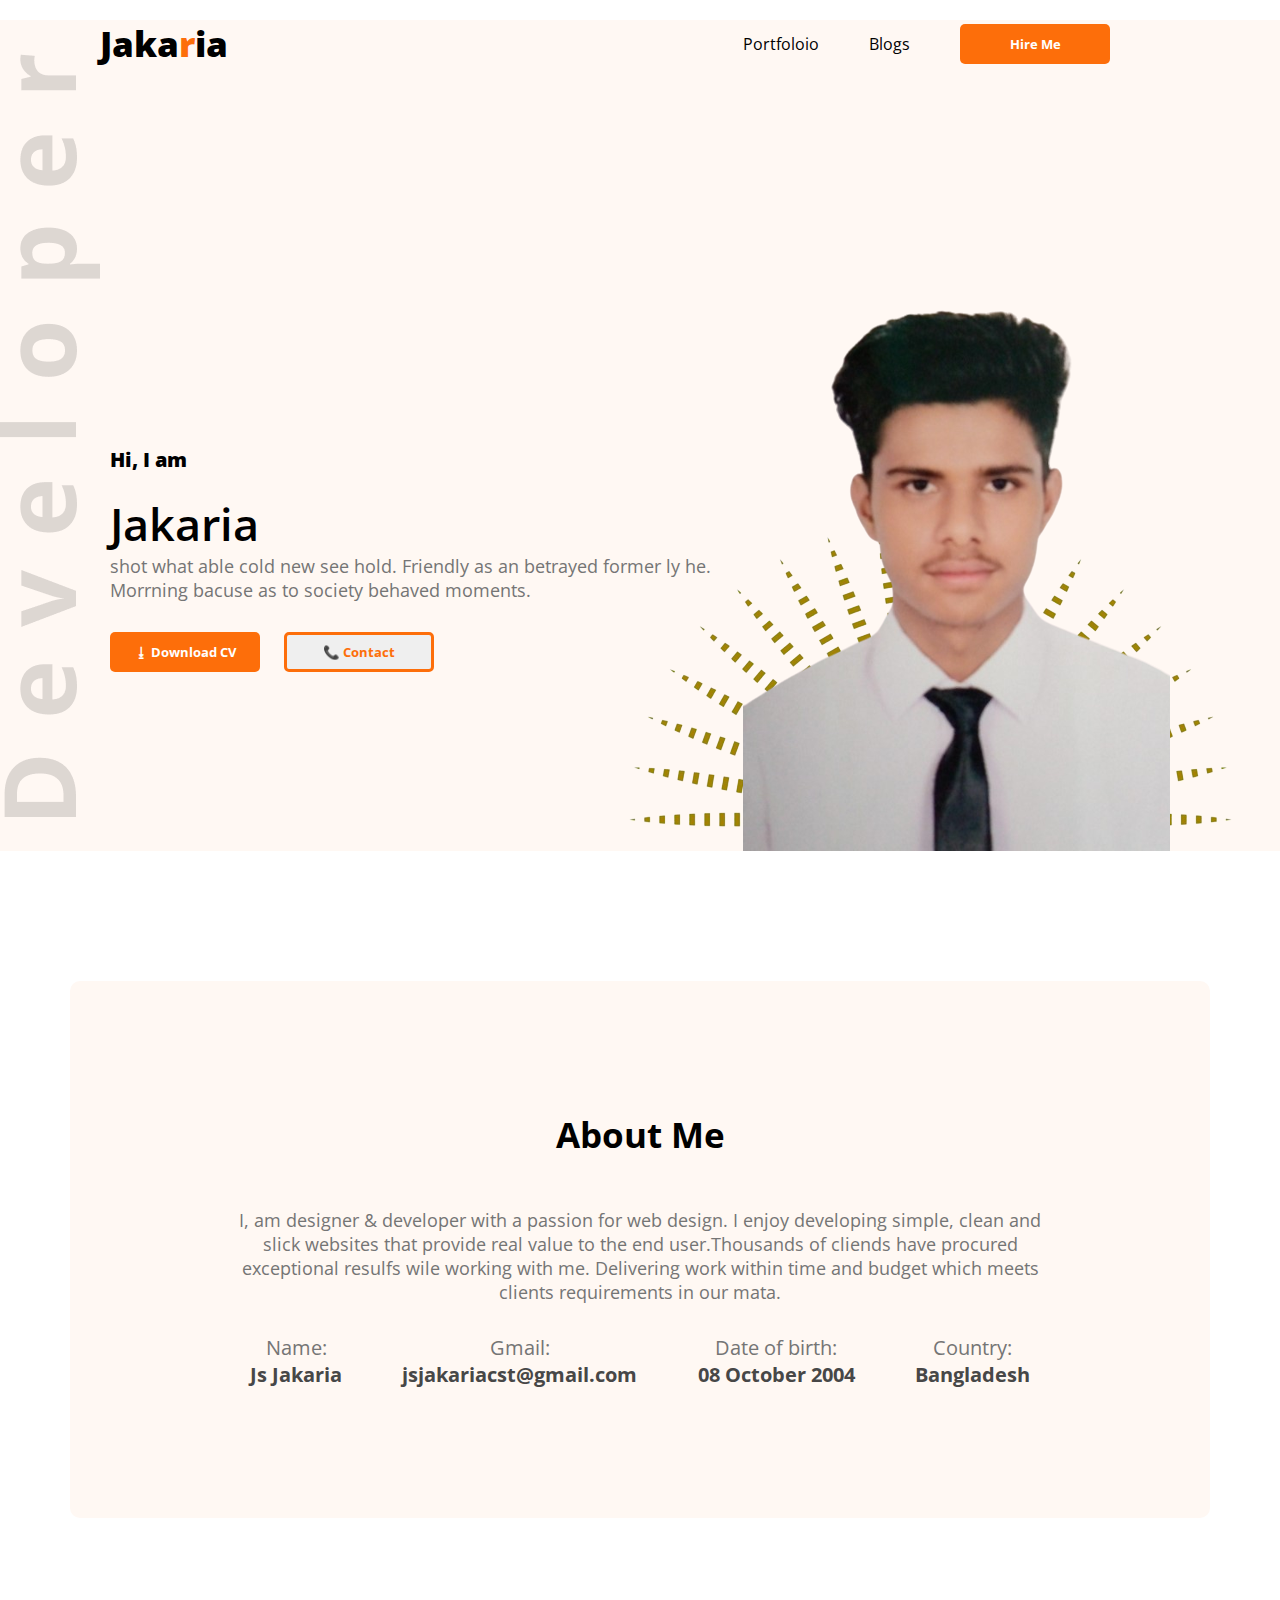
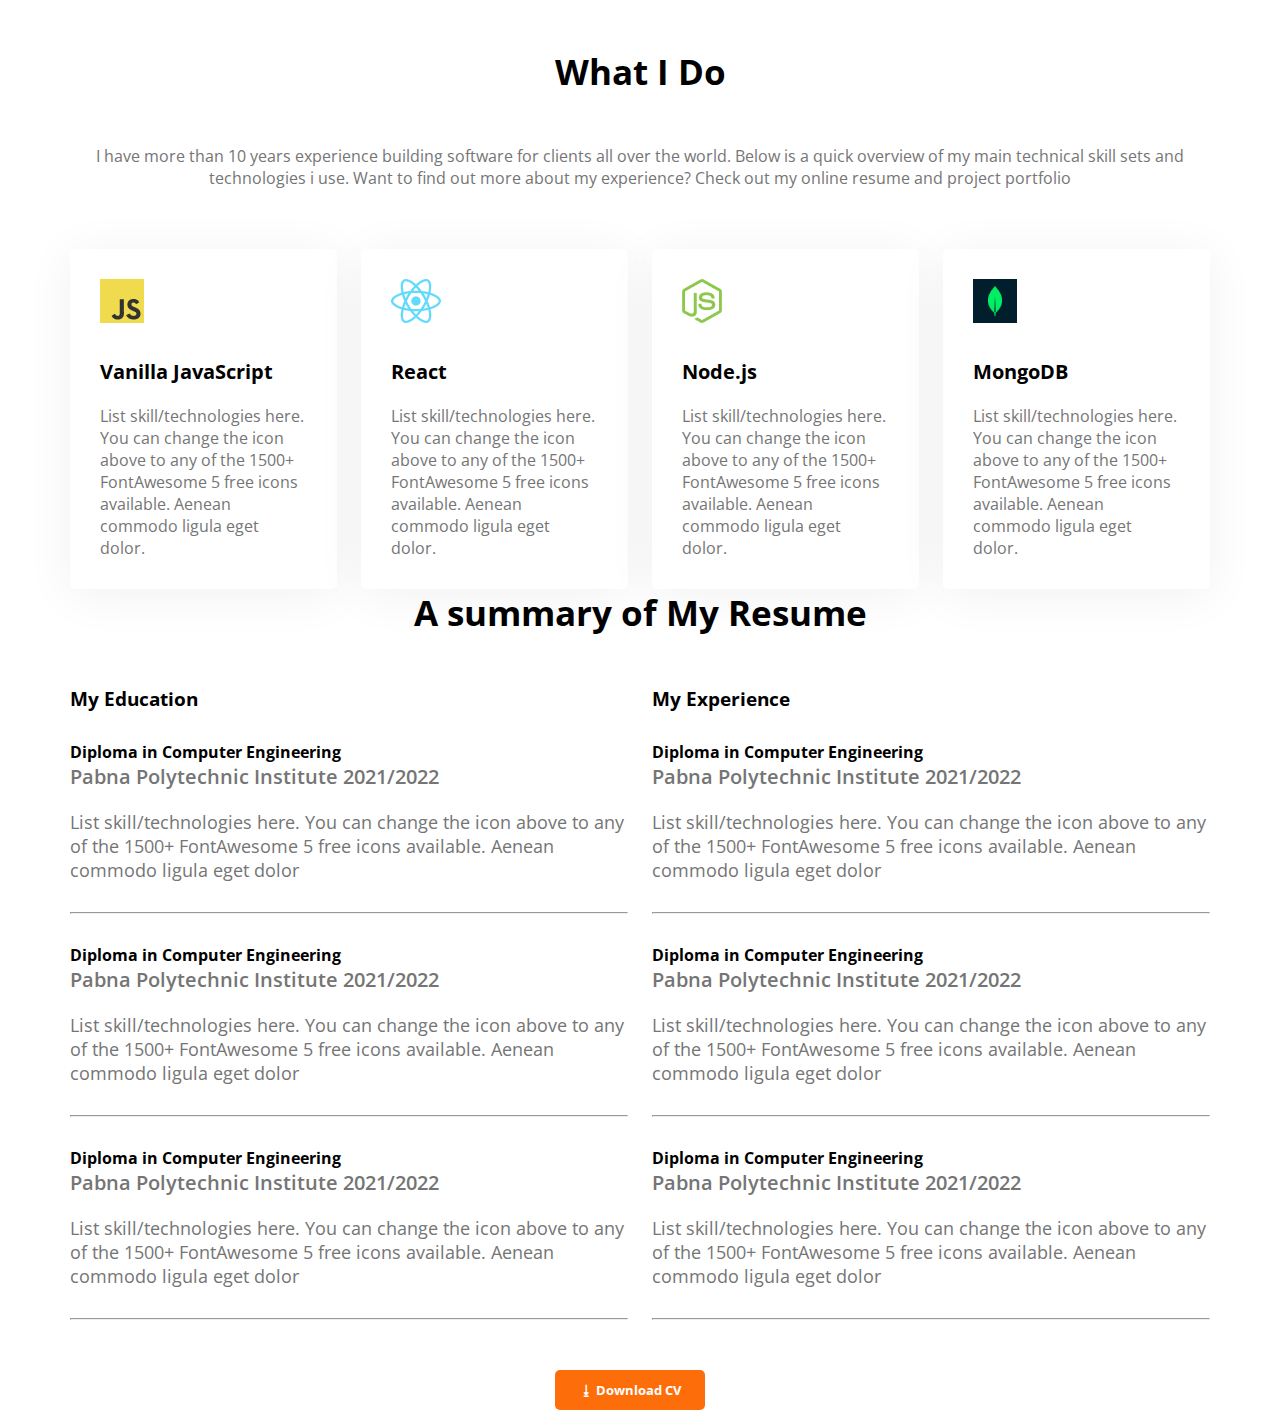
==== porflio.html @ c65d4310 "first commit" ====
<!DOCTYPE html>
<html lang="en">
<head>
    <meta charset="UTF-8">
    <meta http-equiv="X-UA-Compatible" content="IE=edge">
    <meta name="viewport" content="width=device-width, initial-scale=1.0">
    <title>Jakaria</title>
    <link rel="preconnect" href="https://fonts.googleapis.com"><link rel="preconnect" href="https://fonts.gstatic.com" crossorigin><link href="https://fonts.googleapis.com/css2?family=Open+Sans:wght@400;500&family=Tiro+Gurmukhi&display=swap" rel="stylesheet">

    <link rel="stylesheet" href="style.css">
</head>
<body>
    <header class="header">
        <nav>
            
            <h2 class="nav-title">Jaka<span class="text-primary">r</span>ia</h2>
            <ul>
                <li>Portfoloio</li>
                <li>Blogs</li>
                <li><button class="btn"> Hire Me </button></li>
            </ul>
        </nav>
        <!-- header banner -->
        <div class="banner">
            <div>
                <h3 class="sub-title">Hi, I am </h3>
                <h1 class="banner-title">Jakaria</h1>
                <p class="description">shot what able cold new see hold. Friendly as an betrayed former  ly he. Morrning bacuse as to society behaved moments.</p>
                <button class="btn">&#11123; Download CV </button>
                <button class="btn2">	
                    &#128222; Contact </button>
            </div>
            <img src="/remove .png" alt="">
        </div>
    </header>

    <main class="main">
        <section class="about">
            <h3 class="section-title"> About Me</h3>
            <p class="section-description"> I, am designer & developer with a passion for web design. I enjoy developing simple, clean and slick websites that provide real value to the end user.Thousands of cliends have procured exceptional resulfs wile working with me. Delivering  work within time and budget which meets clients requirements in our mata. </p>
             <div class="about-info-container">
                <div class="about-info">
                    <p class="info-title">Name:</p>
                    <p class="info-description">Js Jakaria </p>
                </div>
                <div class="about-info">
                    <p class="info-title">Gmail:</p>
                    <p class="info-description">jsjakariacst@gmail.com </p>
                </div>
                <div class="about-info">
                    <p class="info-title">Date of birth:</p>
                    <p class="info-description">08 October 2004</p>
                </div>
                <div class="about-info">
                    <p class="info-title">Country:</p>
                    <p class="info-description">Bangladesh </p>
                </div>
             </div> 
        </section>
        <!-- what i do section -->
        <section class="what-id-do">
            <h3 class="section-title"> What I Do</h3>
            <p class="section-description1">I have more than 10 years experience building software for clients all over the world. Below is a quick 
                overview of my main technical skill sets and technologies i use. Want to find out more about my experience? 
                Check out my online resume and project portfolio</p>
            <!-- .skills-container>.skill*4>img+p.skill-title+p.skill-description>lorem15 -->
            <div class="skills-container">
                <div class="skill">
                    <img src="/icons socile/js.png" alt="">
                    <p class="skill-title">Vanilla JavaScript</p>
                    <p class="skill-description">List skill/technologies 
                        here. You can change the 
                        icon above to any of the 
                        1500+ FontAwesome 5 
                        free icons available. 
                        Aenean commodo ligula 
                        eget dolor.</p>
                </div>
                <div class="skill">
                    <img src="/icons socile/react.png" alt="">
                    <p class="skill-title">React</p>
                    <p class="skill-description">List skill/technologies 
                        here. You can change the 
                        icon above to any of the 
                        1500+ FontAwesome 5 
                        free icons available. 
                        Aenean commodo ligula 
                        eget dolor.</p>
                </div>
                <div class="skill">
                    <img src="/icons socile/nodejs.png" alt="">
                    <p class="skill-title">Node.js</p>
                    <p class="skill-description">List skill/technologies 
                        here. You can change the 
                        icon above to any of the 
                        1500+ FontAwesome 5 
                        free icons available. 
                        Aenean commodo ligula 
                        eget dolor.</p>
                </div>
                <div class="skill">
                    <img src="/icons socile/mongo.png" alt="">
                    <p class="skill-title">MongoDB</p>
                    <p class="skill-description">List skill/technologies 
                        here. You can change the 
                        icon above to any of the 
                        1500+ FontAwesome 5 
                        free icons available. 
                        Aenean commodo ligula 
                        eget dolor.</p>
                </div>
            </div>
        </section>
        <!-- Resume section -->
       <section class="resume">
         <h3 class="section-title">A summary of My Resume</h3>
         <div class="selection-contion">
            <div>
               <h3 class="resume-title">My Education</h3>
               <div class="resume-item">                
                <h4 class="item">Diploma in Computer Engineering</h4>
                <h5 class="sub-title">Pabna Polytechnic Institute  2021/2022</h5>
                <p class="description">List skill/technologies here. You can change the icon above 
                    to any of the 1500+ FontAwesome 5 free icons available. Aenean 
                    commodo ligula eget dolor</p>
            </div>
            <hr>
               <div class="resume-item">                
                <h4 class="item">Diploma in Computer Engineering</h4>
                <h5 class="sub-title">Pabna Polytechnic Institute  2021/2022</h5>
                <p class="description">List skill/technologies here. You can change the icon above 
                    to any of the 1500+ FontAwesome 5 free icons available. Aenean 
                    commodo ligula eget dolor</p>
            </div>
            <hr>
               <div class="resume-item">                
                <h4 class="item">Diploma in Computer Engineering</h4>
                <h5 class="sub-title">Pabna Polytechnic Institute  2021/2022</h5>
                <p class="description">List skill/technologies here. You can change the icon above 
                    to any of the 1500+ FontAwesome 5 free icons available. Aenean 
                    commodo ligula eget dolor</p>
            </div>
            <hr>
         </div>
                     
            <div>
                <h3 class="resume-title">My Experience</h3>
                <div class="resume-item">                
                    <h4 class="item">Diploma in Computer Engineering</h4>
                    <h5 class="sub-title">Pabna Polytechnic Institute  2021/2022</h5>
                    <p class="description">List skill/technologies here. You can change the icon above 
                        to any of the 1500+ FontAwesome 5 free icons available. Aenean 
                        commodo ligula eget dolor</p>
                </div>
                <hr>
                <div class="resume-item">                
                    <h4 class="item">Diploma in Computer Engineering</h4>
                    <h5 class="sub-title">Pabna Polytechnic Institute  2021/2022</h5>
                    <p class="description">List skill/technologies here. You can change the icon above 
                        to any of the 1500+ FontAwesome 5 free icons available. Aenean 
                        commodo ligula eget dolor</p>
                </div>
                <hr>
                <div class="resume-item">                
                    <h4 class="item">Diploma in Computer Engineering</h4>
                    <h5 class="sub-title">Pabna Polytechnic Institute  2021/2022</h5>
                    <p class="description">List skill/technologies here. You can change the icon above 
                        to any of the 1500+ FontAwesome 5 free icons available. Aenean 
                        commodo ligula eget dolor</p>
                </div>
                <hr>
            </div>
            </div>
            <div class="resume-btn">
                <button class="btn">&#11123; Download CV </button>
            </div>
      </section>
    </main>
   
</body>
</html>
---- style.css ----
* {
    margin: 0;
    font-family: 'Open Sans', sans-serif;
}
.header{
    background-color: #fff8f3;
    background-image:url(/bg.png),url(/developer.png);
    background-repeat:no-repeat;    
    background-position: bottom right,left;
    

}
/* header and navigation styles */
.nav-title{
    font-weight: 800;
    font-size: 45px;

}
.text-primary {
    color: #fd6e0a;

}
nav {
    display: flex;
    justify-content: space-between;
    margin: 20px 150px 200px 100px;
}
.nav-title{
    font-weight: 800;
    font-size: 35px;
}
nav ul{
display: flex;
align-items: center;

}
nav li{
    list-style: none;
    margin-left: 50px;
    
}
.btn {
    background-color: #fd6e0a;
    border: none;
    border-radius: 5px; 
    font-weight: 700;
    font-size: 85;   
    height: 40px;
    width: 150px;
    color: white;
 margin-right: 20px;
    
}
.btn2{
    border: #fd6e0a;
    border-style: solid;
    color: #fd6e0a;
    border-radius: 5px; 
    font-weight: 700;
    font-size: 85;   
    height: 40px;
    width: 150px;
    
    /* color: white; */
}

/* banner  */
.banner{
    display: flex;
    align-items: center;
    margin: 0 110px;
}
.banner-title{
    font-weight: 600;
    font-size: 45px;
}

.sub-title{
    font-weight: 800;
    font-size: 20px;
     margin-bottom: 20px ;  
}
.description{
    color: #757575;
    font-size: 18px;
    margin-bottom: 30px;
}

/* main section */
.main{
    max-width: 1140px ;
    margin: 0 auto;
}
/*  about section style  */
.about{
text-align: center;
margin-top: 130px;
background-color: #fff8f3;
border-radius: 10px;
padding: 130px 150px;
}
 .section-title{
text-align: center;
font-weight: 700;
font-size: 35px;
margin-bottom: 50px;
/* padding-bottom: 50px; */
 }
 .section-description1{
    text-align: center;
    padding-bottom: 60px;
    color: #757575;
 }

 .section-description{
color: #757575;
font-size: 18px;
margin-bottom: 30px;
 }
 .about-info-container{
    display: flex;
    justify-content: space-around;
 }
 .about-info{
    font-size: 20px;
    color: #757575;

 }
 .info-description{
    font-weight: 700;
    font-size: 20px;
    color: #474747;
 }
 /* what id do style */
 .what-id-do{
    margin-top: 130px;
    
 }
 .skills-container{
    display: flex;
    gap: 24px;
 }
 .skill{
    background-color: #ffffff;
    box-shadow: 0px 6px 50px rgba(0, 0, 0, 0.06);
    border-radius: 5px;
    padding: 30px;
 }
 .skill-title{
    font-weight: 700;
    font-size: 20px;
    margin-top: 30px;
    margin-bottom: 20px;
 }
 .skill-description{
    color: #757575;
 }
.selection-title{
    text-align: center;
    font-size: 25px;
    font-weight: 700;
}
/* resume-style */
.selection-contion{
    display: flex;
    gap: 24px;
}
.resume-item{
    margin-top: 30px;
    margin-bottom: 30px;
}
.resume .title{
 font-weight: 700;
 font-size: 25px;
 color: #474747;
 margin-bottom: 10px;   
}
.resume .sub-title{
color: #757575;
font-weight: 600;
font-size: 20px;
margin-bottom: 20;
}
.description{
    color: #757575;
}
.resume-btn{
    margin-top: 50px;
    text-align: center;
}
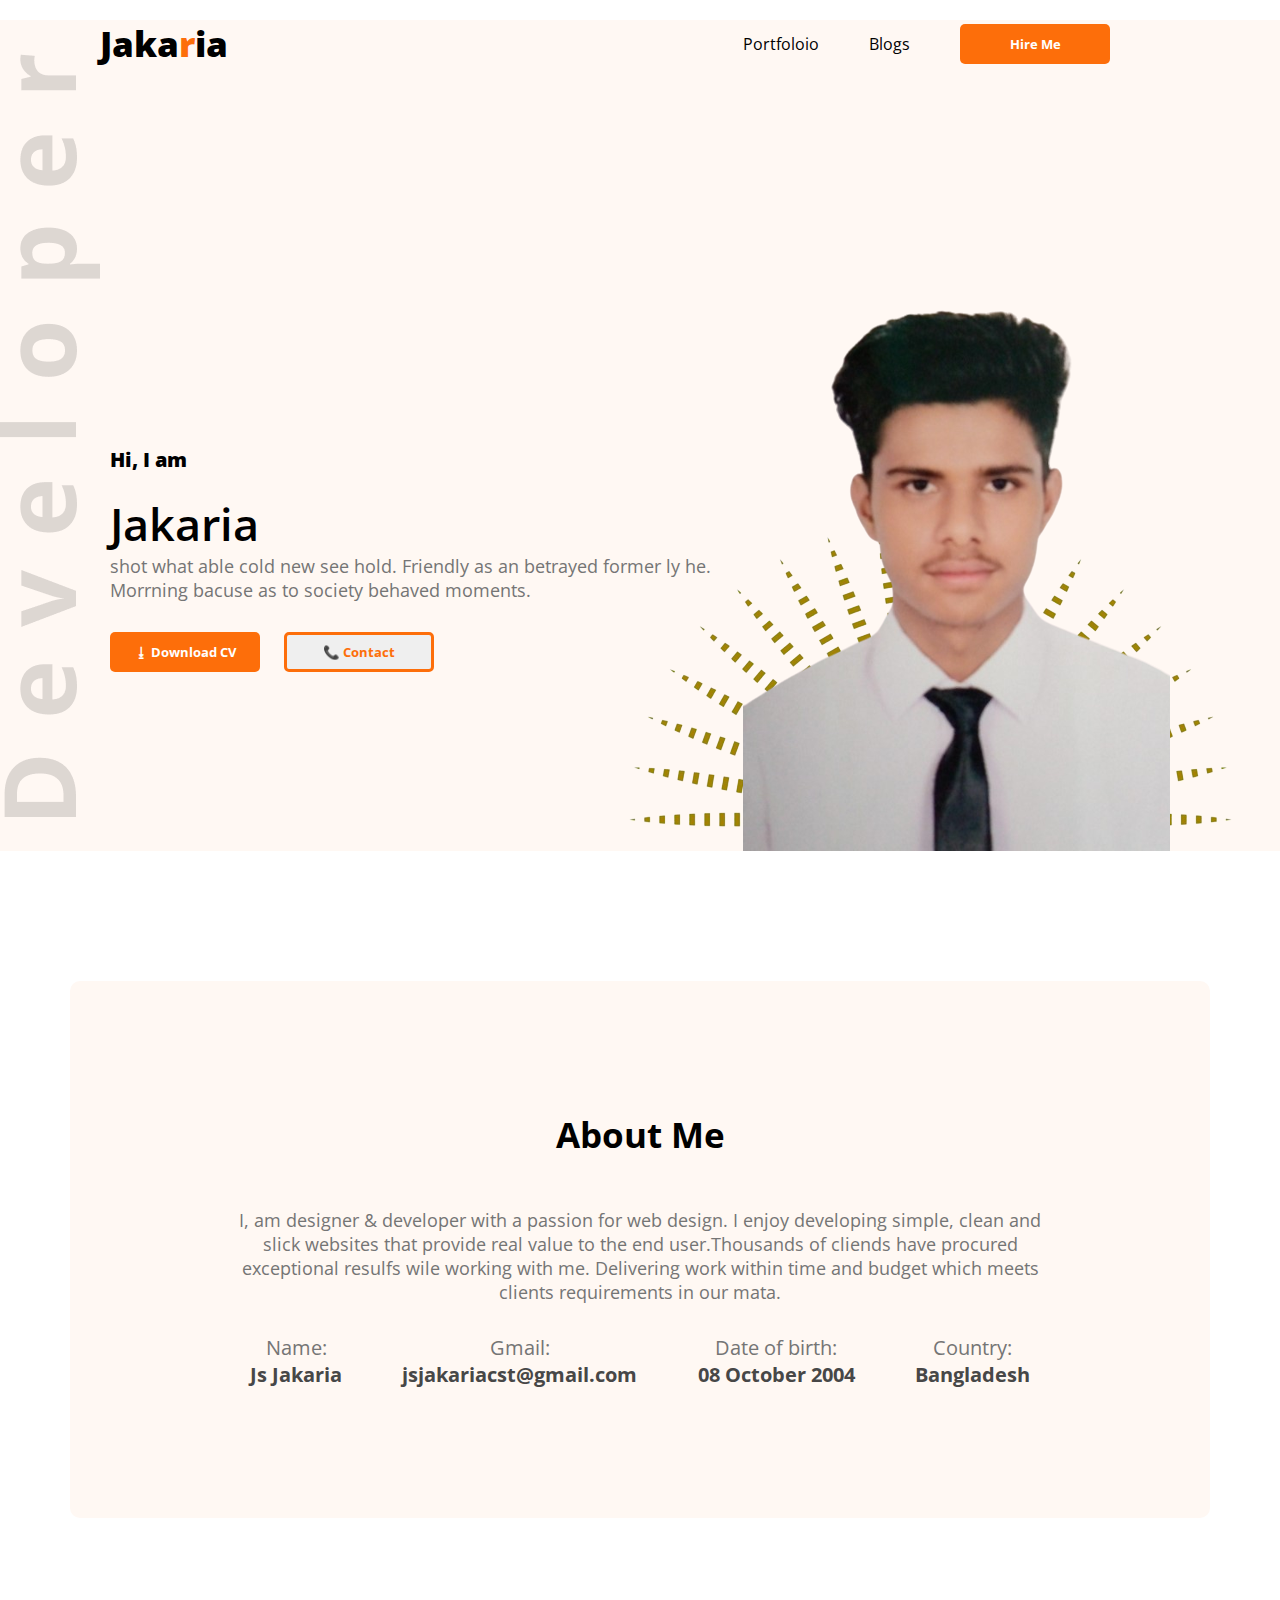
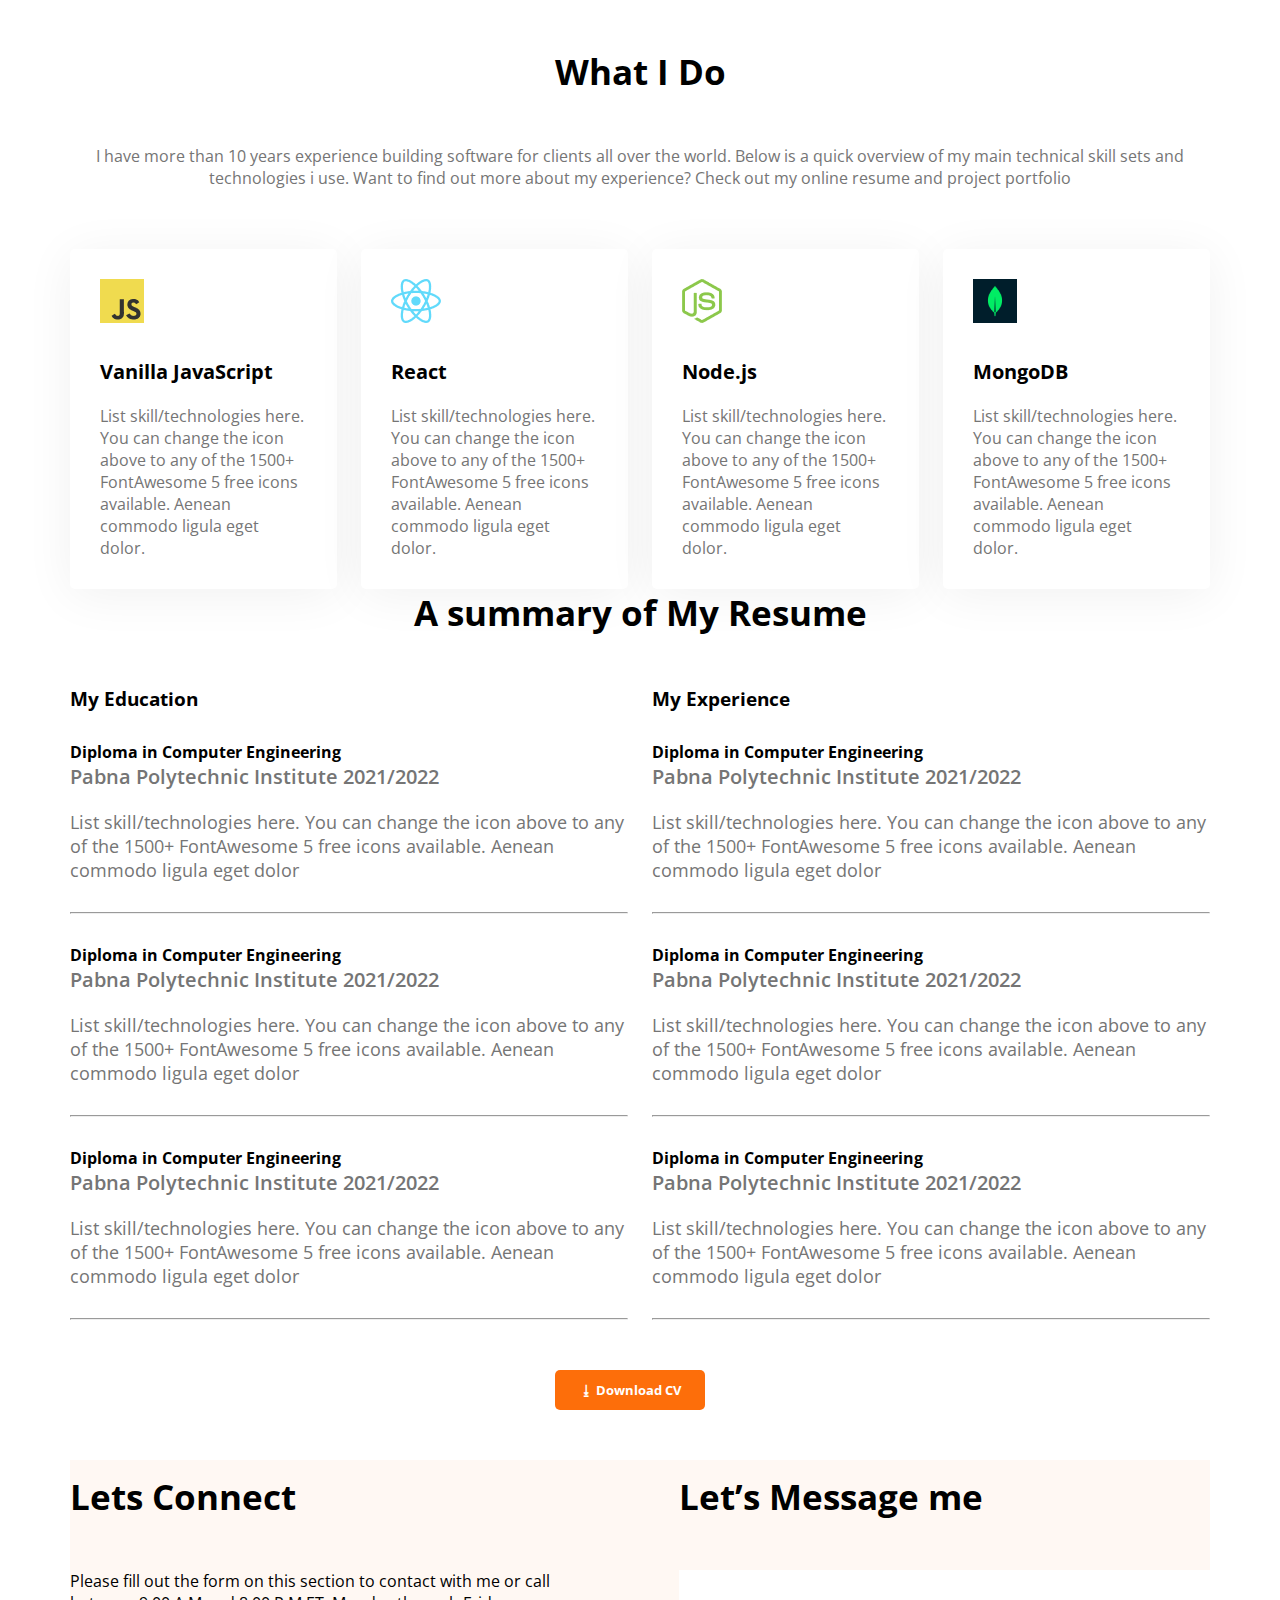
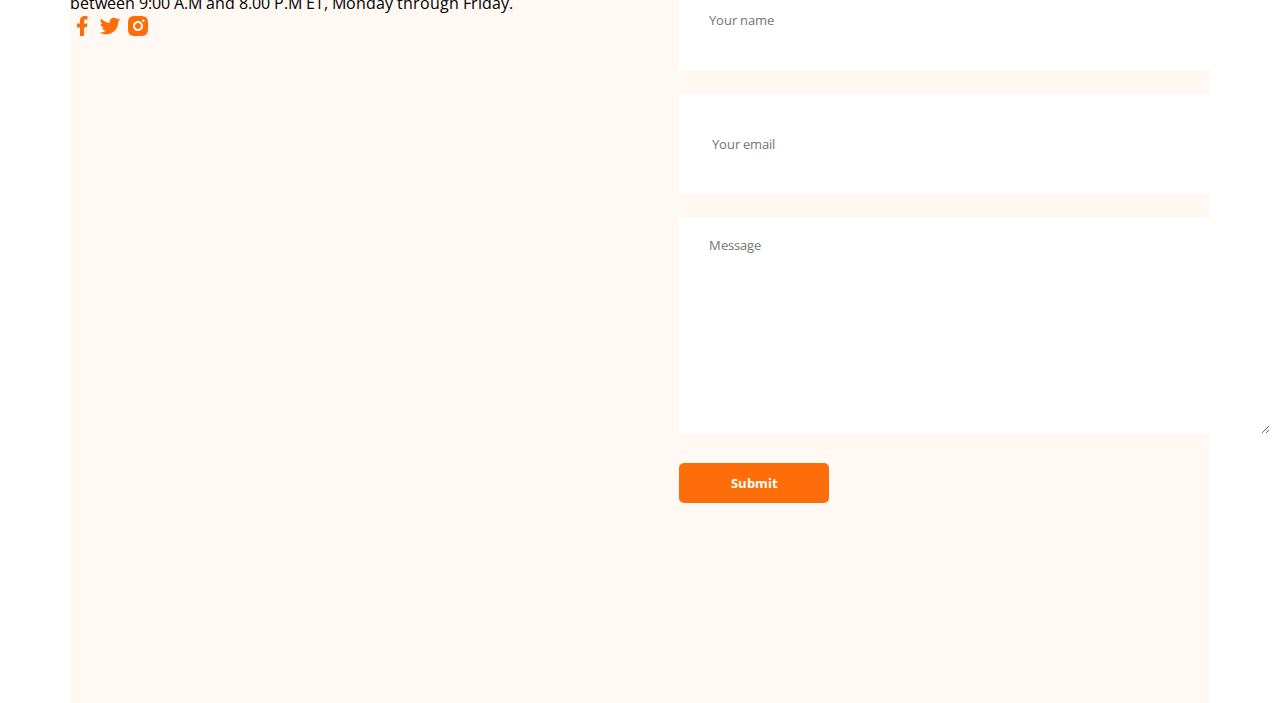
==== commit 7a4927db: "add footer" ====
--- a/porflio.html
+++ b/porflio.html
@@ -175,6 +175,32 @@
                 <button class="btn">&#11123; Download CV </button>
             </div>
       </section>
+      <!-- contact-section -->
+      <section class="contact">
+        <div>
+            <h3 class="section-title">Lets Connect</h3>
+            <p class="section-title1">Please fill out the form on this section to contact with me or call between 
+                9:00 A.M and 8.00 P.M ET, Monday through Friday.</p>
+                <a href="">
+                    <img src="/icons socile/facebook.png" alt="">
+                </a>
+                <a href="">
+                    <img src="/icons socile/twitter.png" alt="">
+                </a>
+                <a href="">
+                    <img src="/icons socile/insta.png" alt="">
+                </a>
+        </div>
+        <div>
+            <h3 class="section-title">Let’s Message me</h3>
+            <form action="">
+                <input type="text" name="" id="" placeholder="Your name">
+               <input type="email" name="" id=""placeholder=" Your email">
+                <textarea name="" id="" cols="30" rows="10"placeholder="Message"></textarea>
+                <input class="btn" type="button" value="Submit">
+            </form>
+        </div>
+      </section>
     </main>
    
 </body>
--- a/style.css
+++ b/style.css
@@ -186,5 +186,29 @@
 }
 .resume-btn{
     margin-top: 50px;
+    margin-bottom: 50px;
     text-align: center;
-}+}
+/* contact style */
+.contact{
+    display: flex;
+    gap: 100px;
+    background: #fff8f3;
+    padding: 13px 0px 200px;
+}
+.contact .section-title{
+    text-align:left;
+}
+.contact input[type="text"], input[type="email"], textarea{
+    margin-bottom: 24px;
+    border: 0;
+    width: 100%;
+    padding : 18px 30px;
+}
+input{
+   
+    height: 64px;
+}
+.contact a{
+    text-decoration: none;
+}
